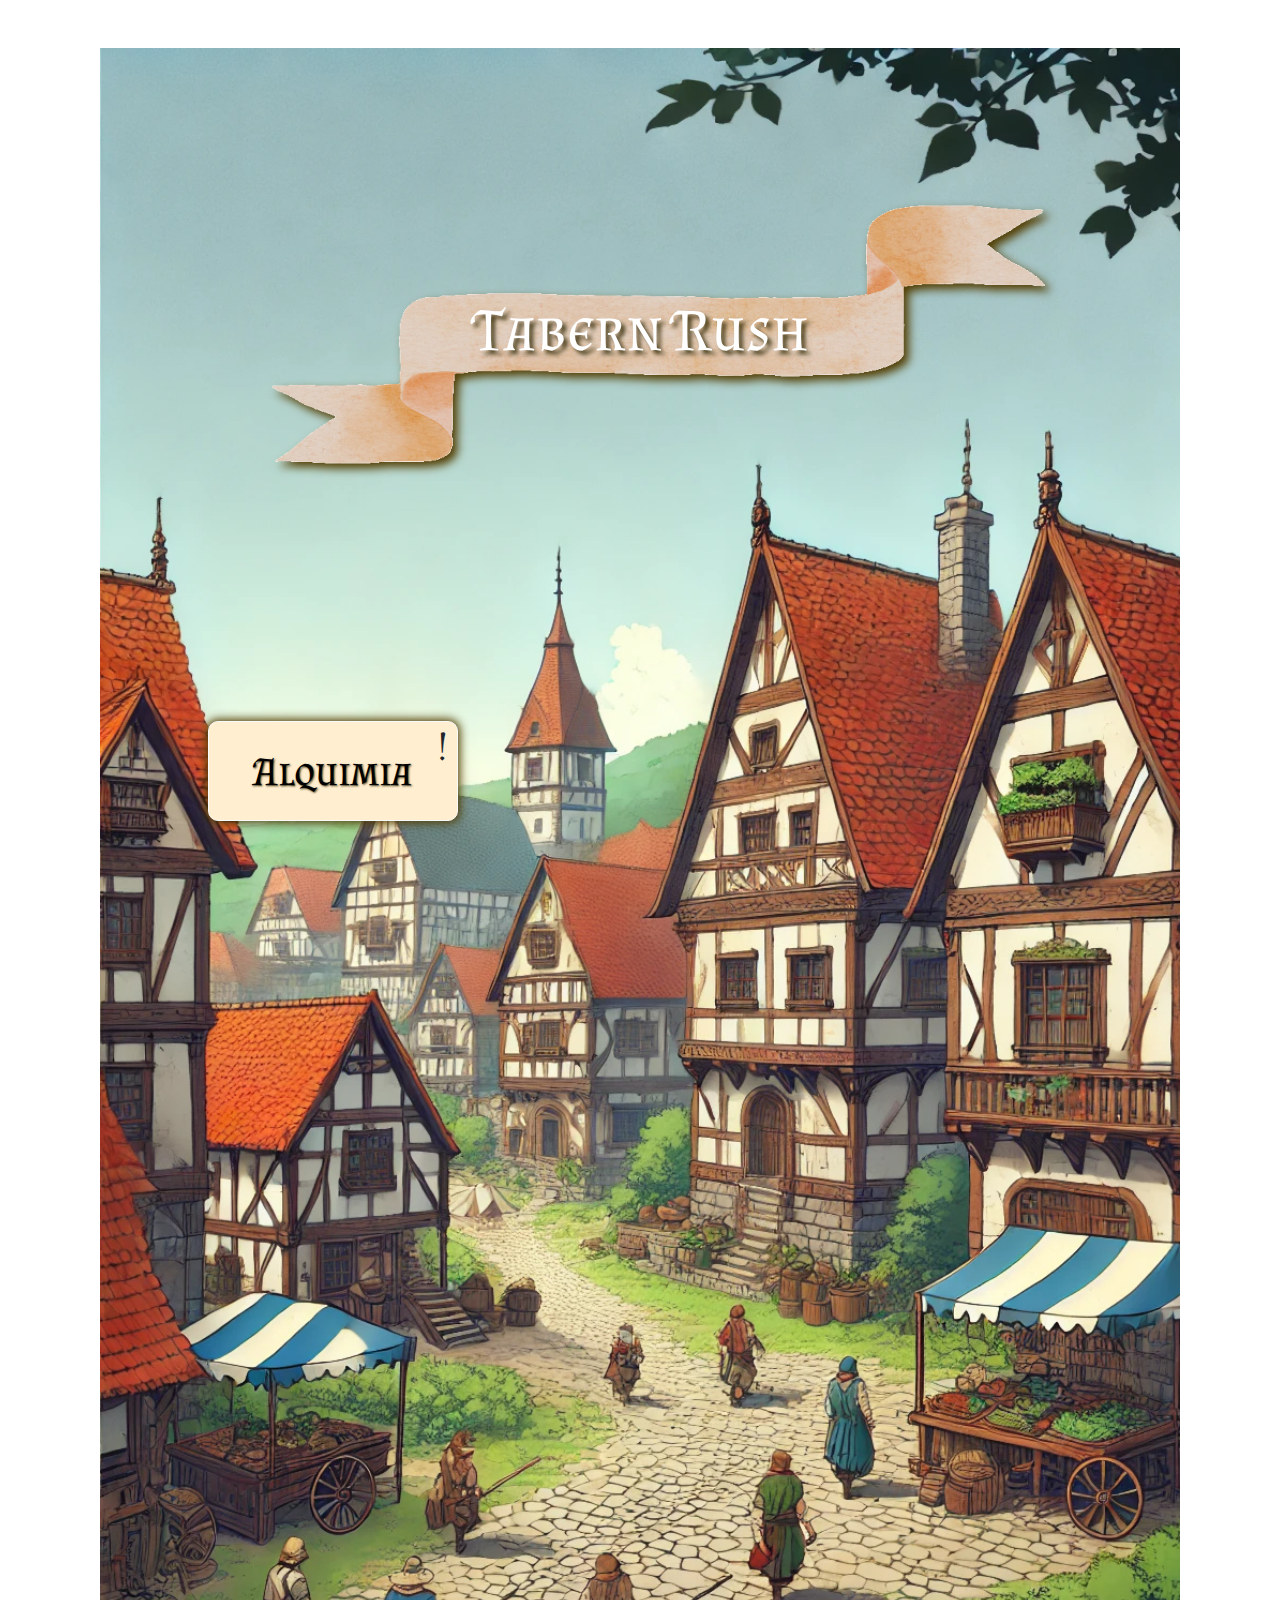
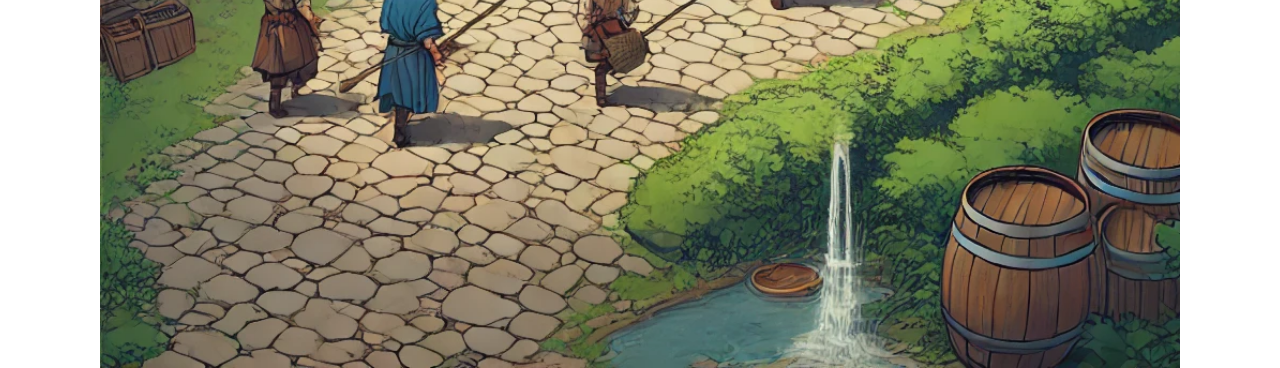
==== index.html @ f2ba5281 "inicio juego" ====
<!DOCTYPE html>
<html lang="en">
  <head>
    <meta charset="UTF-8" />
    <meta name="viewport" content="width=device-width, initial-scale=1.0" />
    <title>Document</title>

    <link
      href="https://cdn.jsdelivr.net/npm/bootstrap@5.3.3/dist/css/bootstrap.min.css"
      rel="stylesheet"
      integrity="sha384-QWTKZyjpPEjISv5WaRU9OFeRpok6YctnYmDr5pNlyT2bRjXh0JMhjY6hW+ALEwIH"
      crossorigin="anonymous"
    />
    <script src="index.js"></script>
    <link rel="stylesheet" href="./estilos/estilo_index.css" />
  </head>
  <body>
    <div class="container mt-5">
      <div class="titulo">
        
        <img src="./imagenes/titulo.png" alt="" />
        <p class="texto_titulo">Tabern Rush</p>
     
      </div>

      <div class="alquimia">
        <div class="boton">
        <input
          type="button"
          class="boton_alquimia btn btn-light"
          name="alquimia"
          value="Alquimia"
        />
        <div class="simbolo">!</div>
        <div class="barra_progreso">
          <progress hidden value="0" max="100"></progress>
        </div>
      </div>
       
        <div class="monedas">
         
          <p > </p>
        </div>
        <img src="" alt="">
      </div>
    </div>
  </body>
</html>
---- estilos/estilo_index.css ----
@font-face {
  font-family: "Almendra SC";
  src: url(./fuentes/AlmendraSC-Regular.ttf);
}

.container {
  background-image: url(../imagenes/fondo2.webp);
  background-size: cover;
  width: 1080px;
  height: 1920px;
}

.titulo {
  position: relative;
  color: white;
  text-align: center;
  width: 300px;
  margin: auto;
  font-family: "Almendra SC";
  text-shadow: 4px 4px 4px rgba(58, 49, 14, 0.917);
  border-radius: 5px;
}

.titulo img {
  width: 300%;
  height: 600px;
  position: relative;
  left: 50%;
  transform: translateX(-50%);
  filter: drop-shadow(5px 5px 5px rgb(81, 60, 0));
}
.texto_titulo {
  position: absolute;
  top: 47%;
  left: 50%;
  transform: translate(-50%, -50%);
  font-size: 60px;
  width: 800px;
}

.alquimia {
  margin-top: 3rem;
  margin-left: 6rem;
  font-family: "Almendra SC";
  display: grid;
  grid-template-columns:auto auto;
  align-items: center;
  height: 300px;



}

.boton_alquimia {
  width: 250px;
  height: 100px;
  font-size: 40px;
  text-shadow: 1px 1px 2px rgba(58, 49, 14, 0.917);
  border-radius: 10px;
  background-color: rgb(255, 238, 208);
  box-shadow: 0px 0px 10px 2px rgb(81, 60, 0);
}

.boton{
  height: 200px;
}

.simbolo {
  position: relative;
  top: -105px;
  left: 230px;
  z-index: 1;
  font-size: 40px;
}
.barra_progreso {
  position: relative;
  top: -40px;
}
.barra_progreso progress {
  width: 250px;
}

.monedas {
  width: 500px;
  display: flex;
  align-items: baseline;
  line-height: 6px;
  text-shadow: 5px 5px 10px  rgba(0, 0, 0, 0.8), 0px 0px 10px rgba(11, 10, 10, 0.5);  /* Sombra más fuerte y luminosa */
  height: 100px;
  font-size: 40px;
  color: rgb(255, 255, 0); 

}
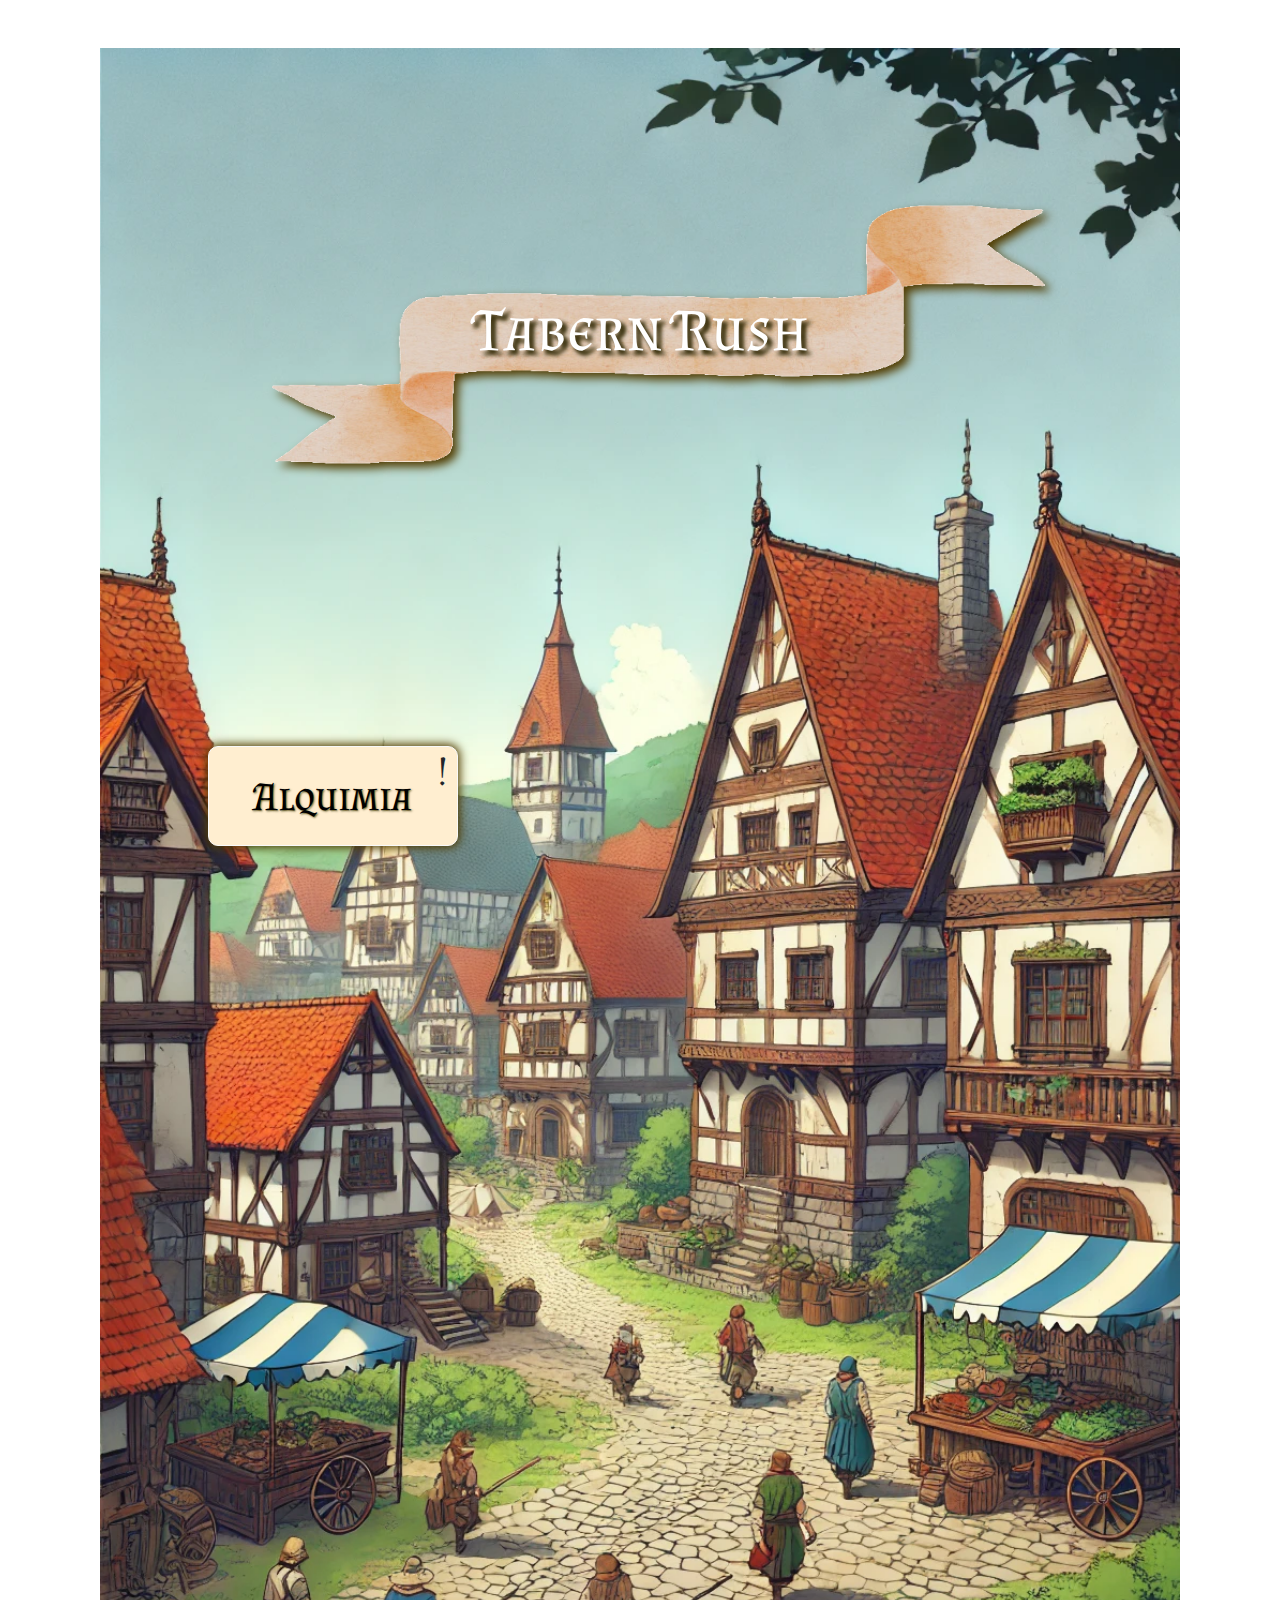
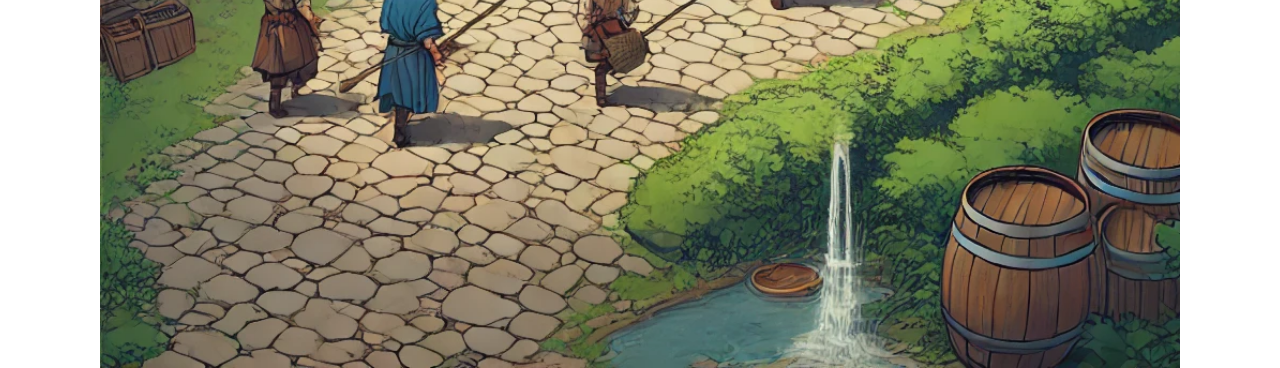
==== commit 73ab88e9: "ddddd" ====
--- a/index.html
+++ b/index.html
@@ -11,37 +11,56 @@
       integrity="sha384-QWTKZyjpPEjISv5WaRU9OFeRpok6YctnYmDr5pNlyT2bRjXh0JMhjY6hW+ALEwIH"
       crossorigin="anonymous"
     />
-    <script src="index.js"></script>
+    <script src="./scripts/index.js"></script>
+  
     <link rel="stylesheet" href="./estilos/estilo_index.css" />
   </head>
   <body>
+
+    <!--contenedor-->
     <div class="container mt-5">
+       <!--titulo-->
       <div class="titulo">
-        
         <img src="./imagenes/titulo.png" alt="" />
         <p class="texto_titulo">Tabern Rush</p>
-     
       </div>
 
+       <!--bloque alquimia y monedas-->
       <div class="alquimia">
         <div class="boton">
-        <input
+          <input
+            type="button"
+            class="boton_alquimia btn btn-light"
+            name="alquimia"
+            value="Alquimia"
+          />
+          <div class="simbolo_alquimia">!</div>
+          <div class="caldero">
+            <img src="./imagenes/caldero.gif" hidden alt="" />
+          </div>
+          <div class="moneda">
+            <img src="./imagenes/moneda.png" hidden alt="" />
+          </div>
+        </div>
+
+        <div class="texto_monedas">
+          <p hidden></p>
+        </div>
+        <img src="" alt="" />
+      </div>
+
+       <!--boton edificios-->
+      <div class="edificios" >
+        <div class="boton_edificios" hidden>
+        <a href="edificios.html"><input
           type="button"
-          class="boton_alquimia btn btn-light"
-          name="alquimia"
-          value="Alquimia"
-        />
-        <div class="simbolo">!</div>
-        <div class="barra_progreso">
-          <progress hidden value="0" max="100"></progress>
+          class="boton_edificios btn btn-light"
+          name="edificios"
+          value="Edificios"
+        /> </a>  
+        <div class="simbolo_edificios">!</div>
         </div>
-      </div>
-       
-        <div class="monedas">
-         
-          <p > </p>
-        </div>
-        <img src="" alt="">
+
       </div>
     </div>
   </body>
--- a/estilos/estilo_index.css
+++ b/estilos/estilo_index.css
@@ -17,7 +17,8 @@
   width: 300px;
   margin: auto;
   font-family: "Almendra SC";
-  text-shadow: 4px 4px 4px rgba(58, 49, 14, 0.917);
+  text-shadow: 4px 4px 4px rgba(58, 49, 14, 0.917),
+    4px 4px 4px rgba(58, 49, 14, 0.917);
   border-radius: 5px;
 }
 
@@ -42,53 +43,131 @@
   margin-top: 3rem;
   margin-left: 6rem;
   font-family: "Almendra SC";
-  display: grid;
-  grid-template-columns:auto auto;
+  display: flex;
   align-items: center;
+  justify-content: space-between;
   height: 300px;
-
-
-
 }
 
 .boton_alquimia {
   width: 250px;
   height: 100px;
   font-size: 40px;
-  text-shadow: 1px 1px 2px rgba(58, 49, 14, 0.917);
+  text-shadow: 1px 1px 2px rgba(88, 72, 2, 0.917),
+    1px 1px 2px rgba(255, 255, 255, 0.917);
   border-radius: 10px;
   background-color: rgb(255, 238, 208);
   box-shadow: 0px 0px 10px 2px rgb(81, 60, 0);
 }
 
-.boton{
+.boton {
   height: 200px;
 }
 
-.simbolo {
+.simbolo_alquimia {
   position: relative;
   top: -105px;
   left: 230px;
   z-index: 1;
   font-size: 40px;
 }
-.barra_progreso {
-  position: relative;
-  top: -40px;
-}
-.barra_progreso progress {
+
+.caldero {
+  position: absolute;
+  margin-top: -180px;
+  margin-left: 280px;
   width: 250px;
 }
 
-.monedas {
-  width: 500px;
-  display: flex;
-  align-items: baseline;
-  line-height: 6px;
-  text-shadow: 5px 5px 10px  rgba(0, 0, 0, 0.8), 0px 0px 10px rgba(11, 10, 10, 0.5);  /* Sombra más fuerte y luminosa */
-  height: 100px;
-  font-size: 40px;
-  color: rgb(255, 255, 0); 
+.caldero img {
+  width: 150px;
+  height: 120px;
+  display: block;
+  margin: auto;
+  filter: drop-shadow(3px 3px 1px rgb(0, 0, 0));
+}
+
+.animacion_moneda{
+  animation: mover 1000ms ease-in-out;
+}
+
+.moneda img {
+  width: 50px;
+  filter: drop-shadow(3px 1px 0px rgb(0, 0, 0));
+  position: absolute;
+  margin-top: -190px;
+  margin-left: 400px;
+  animation: rotar_moneda 1000ms ease-in-out;
 
 }
 
+@keyframes mover{
+  0% {
+    transform: translate(0, 0);
+  }
+  50% {
+    transform: translate(100px, -100px);
+  }
+  100% {
+    transform: translate(200px, 0);
+  }
+}
+
+@keyframes rotar_moneda{
+  from{
+    transform: rotate(0deg) rotateY(0deg);
+  }
+  to{
+    transform: rotate(90deg) rotateY(360deg);
+  }
+
+}
+
+.texto_monedas p {
+  border-radius: 10px;
+  background-color: rgb(145, 53, 53);
+  width: 500px;
+  height: 100px;
+  padding-right: 20px;
+  padding-left: 20px;
+  font-size: 40px;
+  color: gold;
+  text-shadow: 5px 5px 7px rgba(0, 0, 0, 1), 5px 5px 7px rgba(0, 0, 0, 0.8);
+
+  text-align: center;
+  display: flex;
+  align-items: center;
+  justify-content: center;
+  margin-top: -80px;
+  box-shadow: 0px 0px 10px 2px black;
+}
+
+
+.edificios{
+  margin-left: 6rem;
+  font-family: "Almendra SC";
+  display: flex;
+  align-items: center;
+  justify-content: space-between;
+ 
+}
+
+.boton_edificios{
+  width: 250px;
+  height: 100px;
+  font-size: 40px;
+  text-shadow: 1px 1px 2px rgba(88, 72, 2, 0.917),
+    1px 1px 2px rgba(255, 255, 255, 0.917);
+  border-radius: 10px;
+  background-color: rgb(255, 238, 208);
+  box-shadow: 0px 0px 10px 2px rgb(81, 60, 0);
+}
+
+
+.simbolo_edificios {
+  position: relative;
+  top: -105px;
+  left: 230px;
+  z-index: 1;
+  font-size: 40px;
+}
